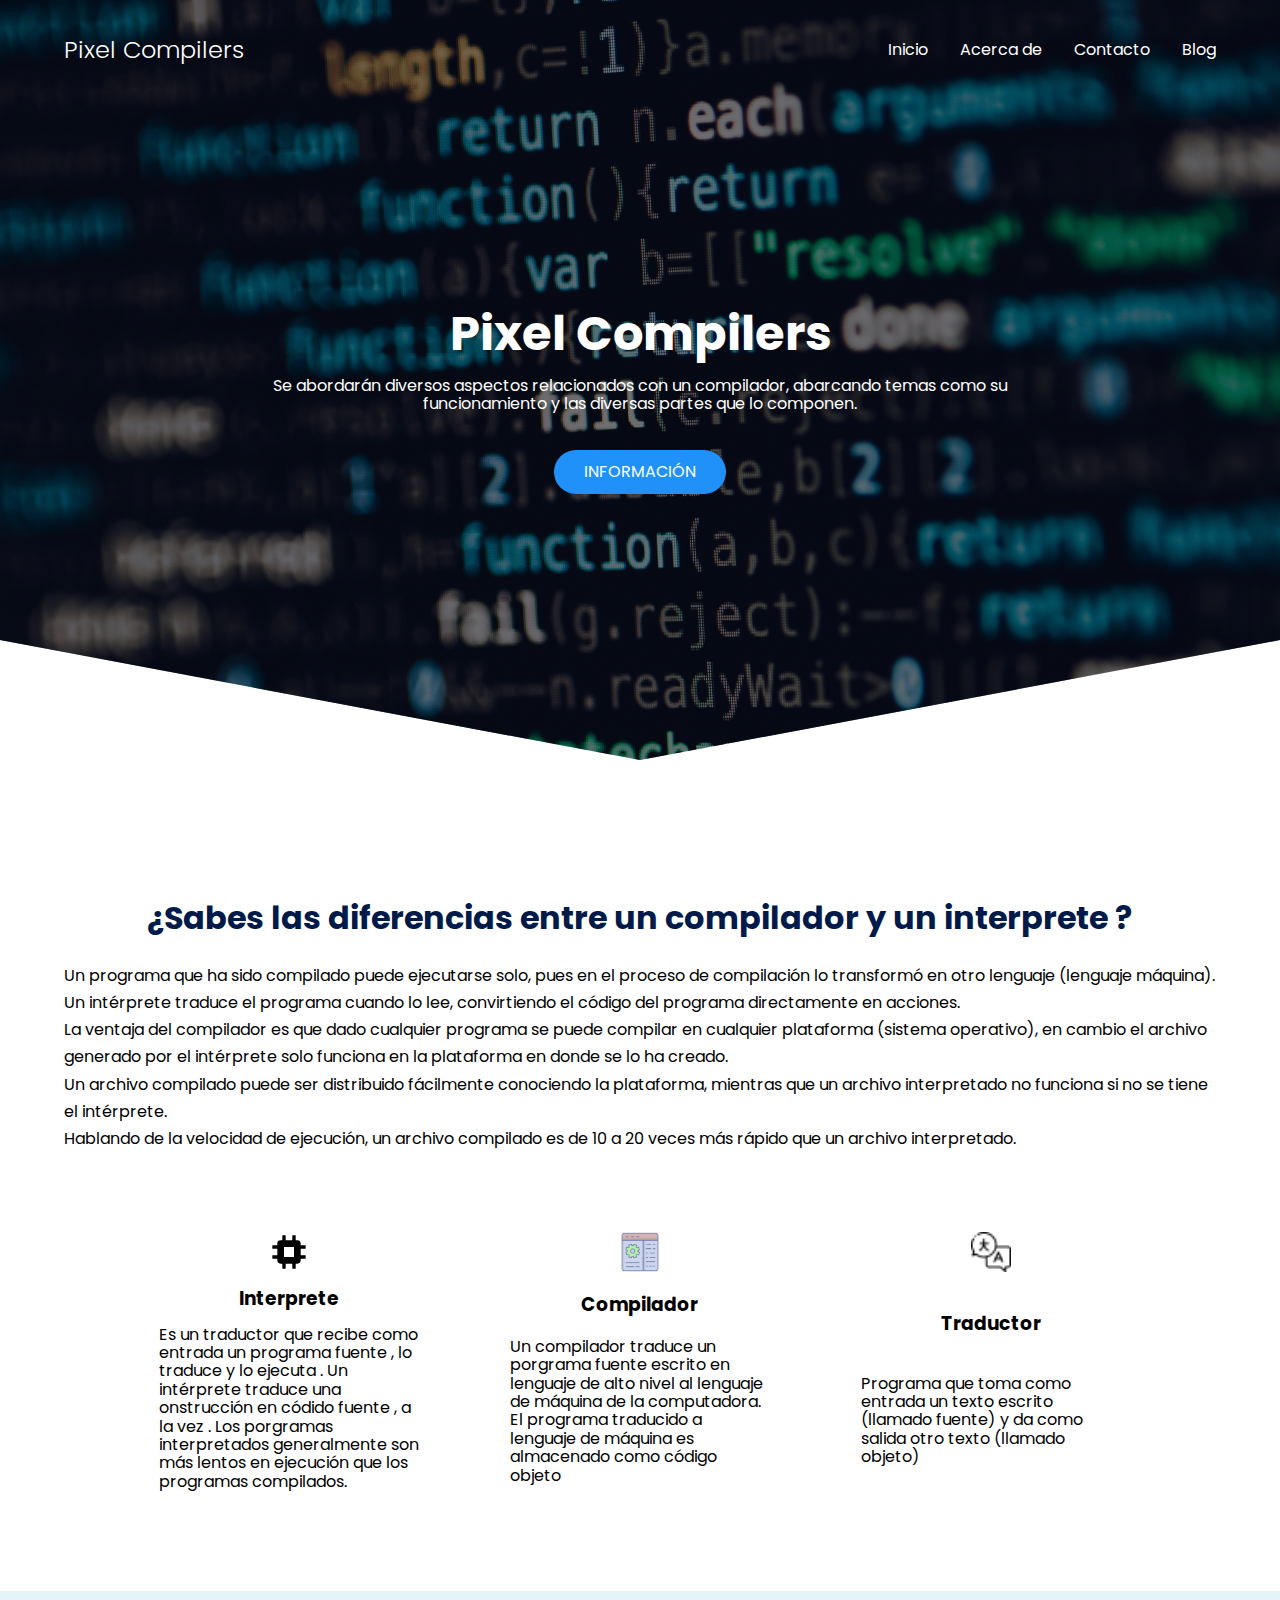
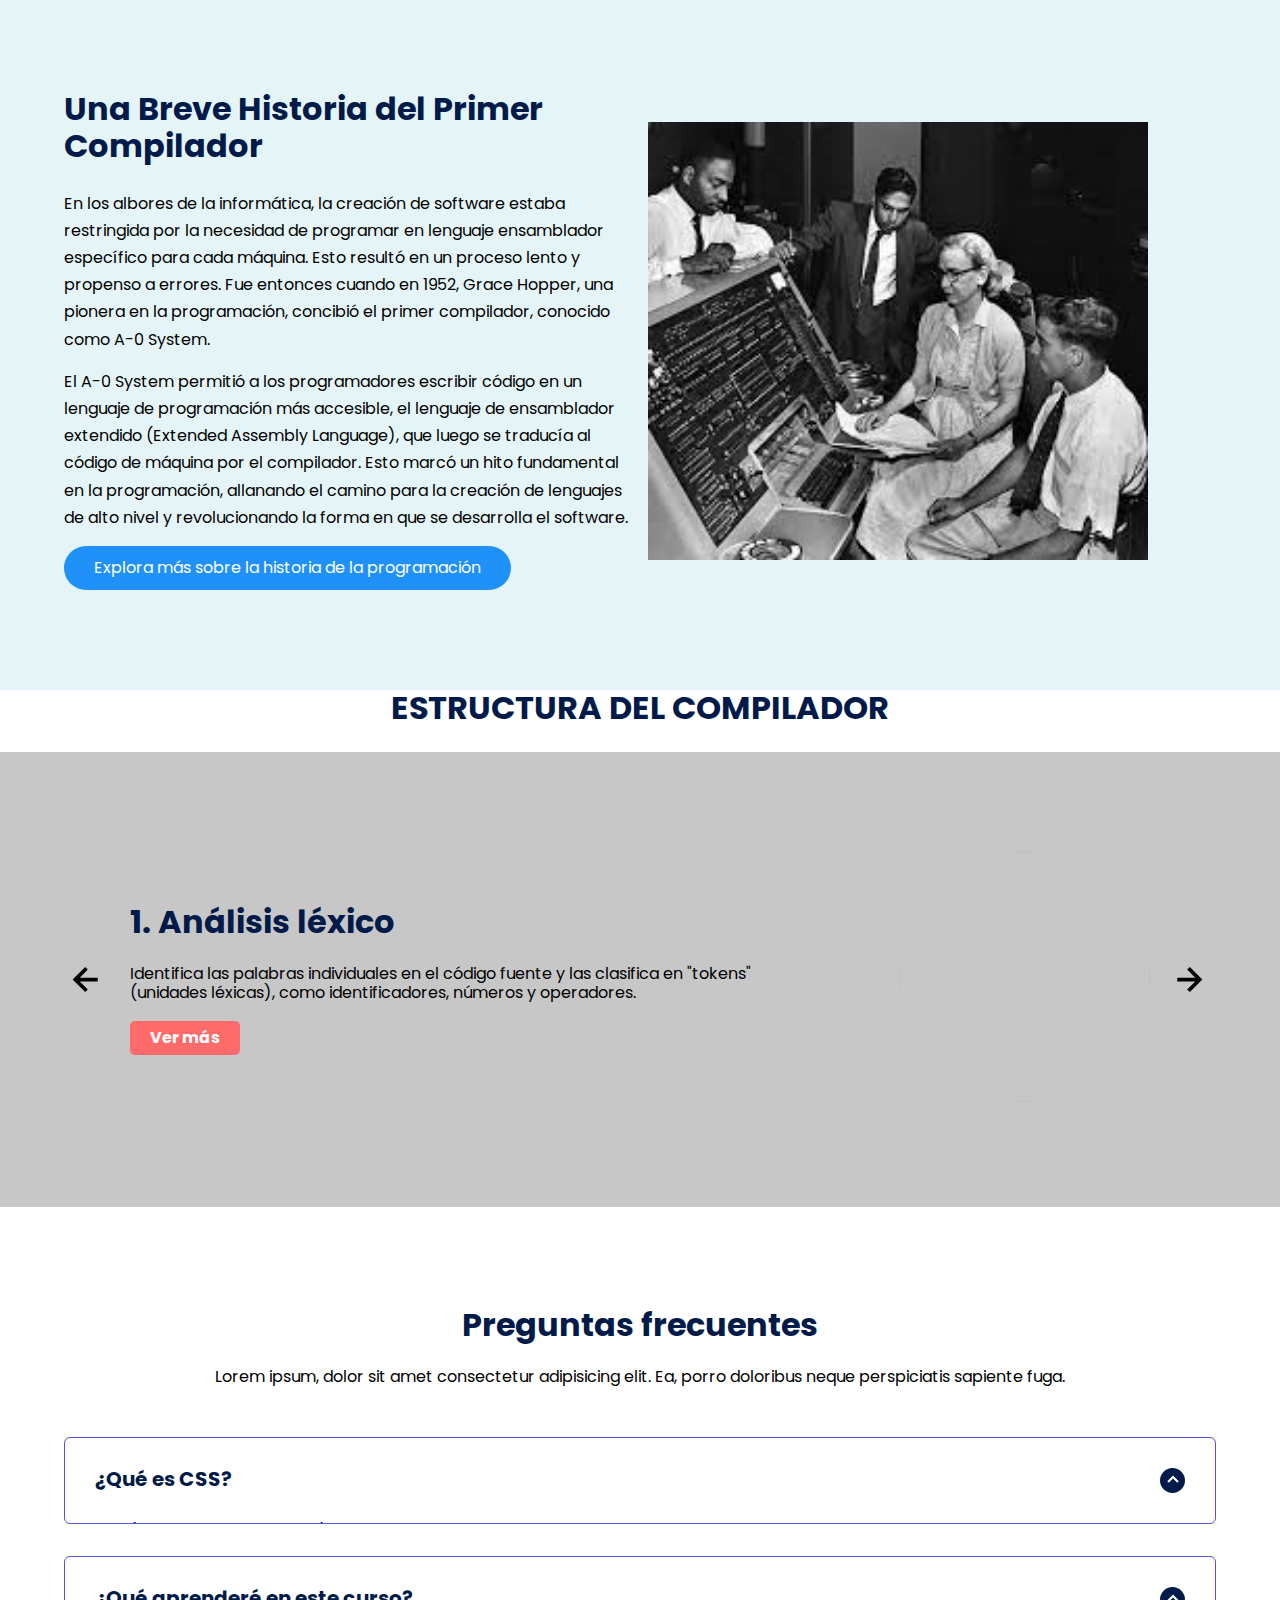
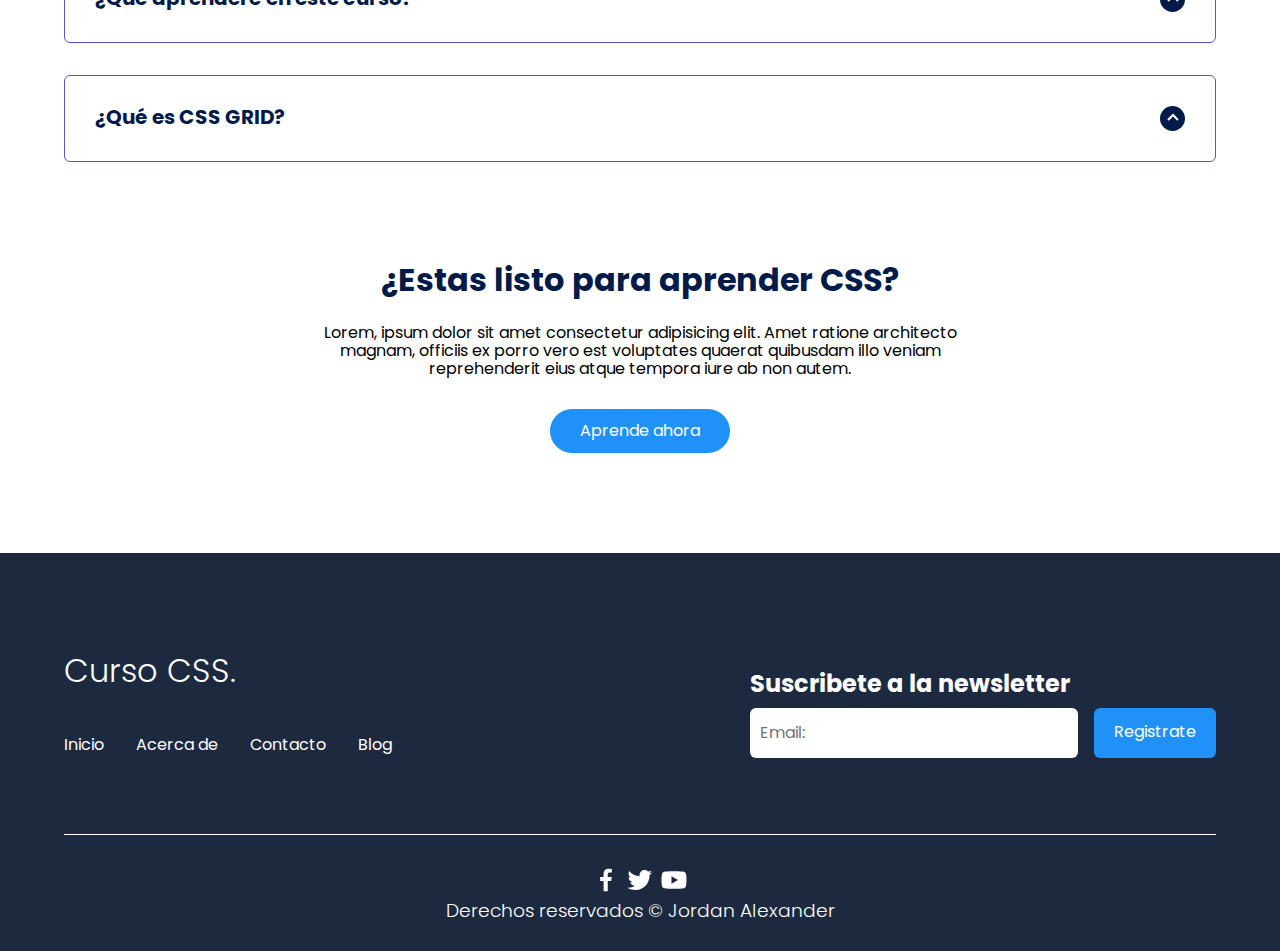
==== index.html @ ca8b0564 "Add files via upload" ====
<!DOCTYPE html>
<html lang="es">

<head>
    <meta charset="UTF-8">
    <meta http-equiv="X-UA-Compatible" content="IE=edge">
    <meta name="viewport" content="width=device-width, initial-scale=1.0">
    <title> Aprende sobre compiladores </title>
    <link rel="shortcut icon" href="./images/icono-epn.png" type="image/x-icon">
    <link rel="stylesheet" href="./css/normalize.css">
    <link rel="stylesheet" href="./css/estilos.css">

   <meta name="theme-color" content="#2091F9">

    <meta name="title" content="Aprende acerca de compiladores y como funcionan desde cero ">
</head>

<body>
    

    <header class="hero">
        <nav class="nav container">
            <div class="nav__logo">
                <h2 class="nav__title"> Pixel Compilers </h2>
            </div>

            <ul class="nav__link nav__link--menu">
                <li class="nav__items">
                    <a href="./index.html" class="nav__links">Inicio</a>
                </li>
                <li class="nav__items">
                    <a href="#" class="nav__links">Acerca de</a>
                </li>
                <li class="nav__items">
                    <a href="#" class="nav__links">Contacto</a>
                </li>
                <li class="nav__items">
                    <a href="#" class="nav__links">Blog</a>
                </li>

                <img src="./images/close.svg" class="nav__close">
            </ul>

            <div class="nav__menu">
                <img src="./images/menu.svg" class="nav__img">
            </div>
        </nav>

        <section class="hero__container container">
            <h1 class="hero__title"> Pixel Compilers </h1>
            <p class="hero__paragraph"> Se abordarán diversos aspectos relacionados con un compilador, abarcando temas como su funcionamiento y las diversas partes que lo componen. </p>
            <a href="#" class="cta">INFORMACIÓN</a>
        </section>
    </header>

    <main>
        <section class="container about">
            <h2 class="subtitle">¿Sabes las diferencias entre un  compilador y un interprete ?</h2>
            <p class="about__paragraph" style="text-align: left;">
                Un programa que ha sido compilado puede ejecutarse solo, pues en el proceso de compilación lo transformó en otro lenguaje (lenguaje máquina).<br>
                Un intérprete traduce el programa cuando lo lee, convirtiendo el código del programa directamente en acciones.<br>
                La ventaja del compilador es que dado cualquier programa se puede compilar en cualquier plataforma (sistema operativo), en cambio el archivo generado por el intérprete solo funciona en la plataforma en donde se lo ha creado.<br>
                Un archivo compilado puede ser distribuido fácilmente conociendo la plataforma, mientras que un archivo interpretado no funciona si no se tiene el intérprete.<br>
                Hablando de la velocidad de ejecución, un archivo compilado es de 10 a 20 veces más rápido que un archivo interpretado.<br>
            </p>

            <div class="about__main">
                <article class="about__icons">
                    <img src="./images/bx-question-mark.svg" class="about__icon">
                    <h3 class="about__title"> Interprete  </h3>
                    <p class="about__paragrah" style="text-align: left;"> Es un traductor que recibe como entrada un programa fuente , lo traduce y lo ejecuta . Un intérprete traduce una onstrucción en códido fuente , a la vez
                    . Los porgramas interpretados generalmente son más lentos en ejecución que los programas compilados.</p>
                </article>

                <article class="about__icons">
                    <img src="./images/web.png" class="about__icon">
                    <h3 class="about__title">Compilador </h3>
                    <p class="about__paragrah" style="text-align: left;"> Un compilador traduce un porgrama fuente escrito en lenguaje de alto nivel al lenguaje de máquina de la computadora. El programa traducido a lenguaje de máquina es almacenado como código objeto  </p>
                </article>

                <article class="about__icons">
                    <img src="./images/traduccion.png" class="about__icon">
                    <h3 class="about__title"> Traductor</h3>
                    <p class="about__paragrah" style="text-align: left;"> Programa que toma como entrada un texto escrito
                        (llamado fuente) y da como salida otro texto (llamado objeto)</p>
                </article>
            </div>
        </section>


        <section class="knowledge">
            <div class="knowledge__container container">
                <div class="knowledge__texts">
                    <h2 class="subtitle">Una Breve Historia del Primer Compilador</h2>
                    <p class="knowledge__paragraph">En los albores de la informática, la creación de software estaba restringida
                        por la necesidad de programar en lenguaje ensamblador específico para cada máquina. Esto resultó en
                        un proceso lento y propenso a errores. Fue entonces cuando en 1952, Grace Hopper, una pionera en la
                        programación, concibió el primer compilador, conocido como A-0 System.</p>
                    <p class="knowledge__paragraph">El A-0 System permitió a los programadores escribir código en un lenguaje de
                        programación más accesible, el lenguaje de ensamblador extendido (Extended Assembly Language), que
                        luego se traducía al código de máquina por el compilador. Esto marcó un hito fundamental en la
                        programación, allanando el camino para la creación de lenguajes de alto nivel y revolucionando la forma
                        en que se desarrolla el software.</p>
                    <a href="index2.html" class="cta">Explora más sobre la historia de la programación</a>
                </div>

                <figure class="knowledge__picture">
                    <img src="./images/descarga.jpeg" class="knowledge__img">
                </figure>
            </div>
        </section>

        <section class="questions container1">
            <h2 class="subtitle">ESTRUCTURA DEL COMPILADOR</h2>
        </section >
        <section class="testimony">

            <div class="testimony__container container">

                <img src="./images/leftarrow.svg" class="testimony__arrow" id="before">

                <section class="testimony__body testimony__body--show" data-id="1">
                    <div class="testimony__texts">
                        <h2 class="subtitle"> 1. Análisis léxico </h2>
                        <p class="testimony__review">Identifica las palabras individuales en el código fuente y las clasifica en "tokens" (unidades léxicas), como identificadores, números y operadores.
                        </p>
                        <br>
                        <a href="index3.html#AnalisisL" class="custom-button">Ver más</a>
                    </div>

                    <figure class="testimony__picture">
                        <img src="./images/imagenEjemplo.jpg" class="testimony__img">
                    </figure>
                </section>

                <section class="testimony__body" data-id="2">
                    <div class="testimony__texts">
                        <h2 class="subtitle"> 2. Parsing </h2>
                        <p class="testimony__review">Examina la estructura gramatical del código fuente para determinar si sigue las reglas sintácticas del lenguaje de programación.
                            Genera un árbol de análisis sintáctico que representa la jerarquía de las expresiones y las instruccione</p>
                        <br>
                        <a href="index3.html#Parser" class="custom-button">Ver más</a>
                    </div>

                    <figure class="testimony__picture">
                        <img src="./images/imagen%20parsing.png" class="testimony__img">
                    </figure>
                </section>

                <section class="testimony__body" data-id="3">
                    <div class="testimony__texts">
                        <h2 class="subtitle"> 3. Semantic Analysis </h2>
                        <p class="testimony__review">Comprueba el significado y la coherencia del código más allá de la gramática. Asegura que las instrucciones tengan sentido y cumplan con las reglas semánticas del lenguaje</p>
                        <br>
                        <a href="index3.html#Semantica" class="custom-button">Ver más</a>
                    </div>

                    <figure class="testimony__picture">
                        <img src="./images/visto.png" class="testimony__img">
                    </figure>
                </section>

                <section class="testimony__body" data-id="4">
                    <div class="testimony__texts">
                        <h2 class="subtitle"> 4. Optimization </h2>
                        <p class="testimony__review">Realiza mejoras en el código intermedio generado por el compilador para lograr
                            una mayor eficiencia en términos de tiempo de ejecución o uso de recursos.</p>
                        <br>
                        <a href="index3.html#Optimizacion" class="custom-button">Ver más</a>
                    </div>

                    <figure class="testimony__picture">
                        <img src="./images/optimizacion.png" class="testimony__img">
                    </figure>
                </section>


                <section class="testimony__body" data-id="5">
                    <div class="testimony__texts">
                        <h2 class="subtitle"> 5. Code Generation </h2>
                        <p class="testimony__review"> Convierte el código fuente y la representación interna en código de máquina o en un lenguaje intermedio que puede ser ejecutado por una máquina.</p>
                      <br>
                        <a href="index3.html#GeneracionCode" class="custom-button">Ver más</a>
                    </div>

                    <figure class="testimony__picture">
                        <img src="./images/process_5034859.png" class="testimony__img">
                    </figure>
                </section>







                <img src="./images/rightarrow.svg" class="testimony__arrow" id="next">
            </div>
        </section>

        <section class="questions container">
            <h2 class="subtitle">Preguntas frecuentes</h2>
            <p class="questions__paragraph">Lorem ipsum, dolor sit amet consectetur adipisicing elit. Ea, porro
                doloribus neque perspiciatis sapiente fuga.</p>

            <section class="questions__container">
                <article class="questions__padding">
                    <div class="questions__answer">
                        <h3 class="questions__title">¿Qué es CSS?
                            <span class="questions__arrow">
                                <img src="./images/arrow.svg" class="questions__img">
                            </span>
                        </h3>

                        <p class="questions__show">CSS (Cascading Style Sheets) es un lenguaje de diseño utilizado para 
                            describir la presentación y el estilo de un documento HTML. Permite controlar la apariencia de 
                            los elementos en una página web, como el color, la fuente, el tamaño y la disposición de los 
                            elementos. CSS se utiliza para separar el contenido de un documento HTML de su presentación, 
                            lo que facilita la creación de sitios web con un diseño coherente y profesional. Con CSS, los 
                            desarrolladores pueden crear estilos reutilizables y aplicarlos a múltiples páginas, lo que 
                            ahorra tiempo y esfuerzo en el desarrollo web.</p>
                    </div>
                </article>

                <article class="questions__padding">
                    <div class="questions__answer">
                        <h3 class="questions__title">¿Qué aprenderé en este curso?
                            <span class="questions__arrow">
                                <img src="./images/arrow.svg" class="questions__img">
                            </span>
                        </h3>

                        <p class="questions__show">Este curso de CSS enseñará a los estudiantes los fundamentos y conceptos 
                            clave de este lenguaje de diseño web. Aprenderán a aplicar estilos a diferentes elementos HTML, 
                            controlar propiedades como el color y la tipografía, y utilizar técnicas de diseño responsive y 
                            posicionamiento. Al finalizar el curso, los estudiantes estarán capacitados para diseñar y 
                            estilizar páginas web de manera efectiva, creando sitios visualmente atractivos y funcionales.</p>
                    </div>
                </article>

                <article class="questions__padding">
                    <div class="questions__answer">
                        <h3 class="questions__title">¿Qué es CSS GRID?
                            <span class="questions__arrow">
                                <img src="./images/arrow.svg" class="questions__img">
                            </span>
                        </h3>

                        <p class="questions__show">CSS Grid es un sistema de diseño bidimensional que permite crear diseños 
                            complejos y estructurados en una página web. Con CSS Grid, se pueden definir filas y columnas 
                            para organizar y posicionar elementos de manera precisa, creando diseños flexibles y responsivos. 
                            Este sistema proporciona un control total sobre la ubicación y el tamaño de los elementos, 
                            permitiendo crear diseños de varias capas y alineaciones personalizadas. CSS Grid es una 
                            herramienta poderosa que simplifica la creación de diseños sofisticados y adaptables, mejorando 
                            la experiencia de diseño y la flexibilidad en la construcción de sitios web.</p>
                    </div>
                </article>
            </section>

            <section class="questions__offer">
                <h2 class="subtitle">¿Estas listo para aprender CSS?</h2>
                <p class="questions__copy">Lorem, ipsum dolor sit amet consectetur adipisicing elit. Amet ratione
                    architecto magnam, officiis ex porro vero est voluptates quaerat quibusdam illo veniam reprehenderit
                    eius atque tempora iure ab non autem.</p>
                <a href="#" class="cta">Aprende ahora</a>
            </section>
        </section>
    </main>

    <footer class="footer">
        <section class="footer__container container">
            <nav class="nav nav--footer">
                <h2 class="footer__title">Curso CSS.</h2>

                <ul class="nav__link nav__link--footer">
                    <li class="nav__items">
                        <a href="#" class="nav__links">Inicio</a>
                    </li>
                    <li class="nav__items">
                        <a href="#" class="nav__links">Acerca de</a>
                    </li>
                    <li class="nav__items">
                        <a href="#" class="nav__links">Contacto</a>
                    </li>
                    <li class="nav__items">
                        <a href="#" class="nav__links">Blog</a>
                    </li>
                </ul>
            </nav>

            <form class="footer__form" action="https://formspree.io/f/mknkkrkj" method="POST">
                <h2 class="footer__newsletter">Suscribete a la newsletter</h2>
                <div class="footer__inputs">
                    <input type="email" placeholder="Email:" class="footer__input" name="_replyto">
                    <input type="submit" value="Registrate" class="footer__submit">
                </div>
            </form>
        </section>

        <section class="footer__copy container">
            <div class="footer__social">
                <a href="#" class="footer__icons"><img src="./images/facebook.svg" class="footer__img"></a>
                <a href="#" class="footer__icons"><img src="./images/twitter.svg" class="footer__img"></a>
                <a href="#" class="footer__icons"><img src="./images/youtube.svg" class="footer__img"></a>
            </div>

            <h3 class="footer__copyright">Derechos reservados &copy; Jordan Alexander</h3>
        </section>
    </footer>

    <script src="./js/slider.js"></script>
    <script src="./js/questions.js"></script>
    <script src="./js/menu.js"></script>
</body>
---- css/estilos.css ----
@import url('https://fonts.googleapis.com/css2?family=Poppins:wght@300;400;600;700&display=swap');

:root {
    --padding-container: 100px 0;
    --color-title: #001A49;
}

body {
    font-family: 'Poppins', sans-serif;
}

.container {
    width: 90%;
    max-width: 1200px;
    margin: 0 auto;
    overflow: hidden;
    padding: var(--padding-container);
}
  

.hero {
    width: 100%;
    height: 100vh;
    min-height: 600px;
    max-height: 800px;
    position: relative;
    display: grid;
    grid-template-rows: 100px 1fr;
    color: #fff;
}

.hero::before {
    content: "";
    position: absolute;
    top: 0;
    left: 0;
    width: 100%;
    height: 100%;
    background-image: linear-gradient(180deg, #0000008c 0%, #0000008c 100%), url('../images/imagenINicio.jpg');
    background-size: cover;
    clip-path: polygon(0 0, 100% 0, 100% 80%, 50% 95%, 0 80%);
    z-index: -1;
}

/*PAGINA HISTORIA */

.hero2 {
    position: relative;
    text-align: center;
    color: white;
    padding: 4rem 0;
}

.hero2::before {
    content: "";
    position: absolute;
    top: 0;
    left: 0;
    width: 100%;
    height: 100%;
    background-image: linear-gradient(180deg, #0000008c 0%, #0000008c 100%), url('../images/imagenEjemplo.jpg');
    background-size: cover;
    z-index: -1;
}

.hero2 h1 {
    font-size: 2.5rem;
    margin-bottom: 1rem;
}

.hero2 p {
    font-size: 1.2rem;
    line-height: 1.6;
    margin-bottom: 2rem;
}

.button {
    display: inline-block;
    padding: 0.5rem 1.5rem;
    background-color: #2091F9;
    color: white;
    text-decoration: none;
    border-radius: 5px;
    transition: background-color 0.3s;
}

.button:hover {
    background-color: #156ab6;
}


/* Nav */








/* Nav */

.nav {
    --padding-container: 0;
    height: 100%;
    display: flex;
    align-items: center;
}

.nav__title {
    font-weight: 300;
}

.nav__link {
    margin-left: auto;
    padding: 0;
    display: grid;
    grid-auto-flow: column;
    grid-auto-columns: max-content;
    gap: 2em;
}

.nav__items {
    list-style: none;
}

.nav__links {
    color: #fff;
    text-decoration: none;
}

.nav__menu {
    margin-left: auto;
    cursor: pointer;
    display: none;
}

.nav__img {
    display: block;
    width: 30px;
}


.nav__close {
    display: var(--show, none);
}


/* Hero container */

.hero__container {
    max-width: 800px;
    --padding-container: 0;
    display: grid;
    grid-auto-rows: max-content;
    align-content: center;
    gap: 1em;
    padding-bottom: 100px;
    text-align: center;
}

.hero__title {
    font-size: 3rem;
}

.hero__paragraph {
    margin-bottom: 20px;
}
/*sad a*/
.cta {
    display: inline-block;
    background-color: #2091F9;
    justify-self: center;
    color: #fff;
    text-decoration: none;
    padding: 13px 30px;
    border-radius: 32px;
}




.custom-button {
    display: inline-block;
    background-color: #FF6B6B;
    color: #fff;
    text-decoration: none;
    padding: 8px 20px;
    border: none;
    border-radius: 5px;
    font-weight: bold;
    transition: background-color 0.3s ease;
    cursor: pointer;
}

.custom-button:hover {
    background-color: #E05050;
}


/* About */

.about {
    text-align: center;
}

.subtitle {
    color: var(--color-title);
    font-size: 2rem;
    margin-bottom: 25px;
}


.about__paragraph {
    line-height: 1.7;
}

.about__main {
    padding-top: 80px;
    display: grid;
    width: 90%;
    margin: 0 auto;
    gap: 1em;
    overflow: hidden;
    grid-template-columns: repeat(auto-fit, minmax(260px, auto));
}


.about__icons {
    display: grid;
    gap: 1em;
    justify-items: center;
    width: 260px;
    overflow: hidden;
    margin: 0 auto;
}

.about__icon {
    width: 40px;
}

/* Knowledge */

.knowledge {
    background-color: #add8e6; /* Azul fuerte */
    background-image: radial-gradient(#add8e6 0.5px, transparent 0.5px), radial-gradient(#add8e6 0.5px, #e5f5f7 0.5px); /* Degradado en tonos de celeste pastel */
    background-size: 20px 20px;
    background-position: 0 0, 10px 10px;
    overflow: hidden;
}





.knowledge__container{
    display: grid;
    grid-template-columns: 1fr 1fr;
    gap: 1em;
    align-items: center;
}

.knowledge__picture{
    max-width: 500px;
}

.knowledge__paragraph{
    line-height: 1.7;
    margin-bottom: 15px;
}

.knowledge__img{
    width: 100%;
    display: block;
}

/* price */

.price{
    text-align: center;
}

.price__table{
    padding-top: 60px;
    display: flex;
    flex-wrap: wrap;
    gap: 2.5em;
    justify-content: space-evenly;
    align-items: center;
}

.price__element{
    background-color: #e5e5f7;
    text-align: center;
    border-radius: 10px;
    width: 330px;
    padding: 40px;
    --color-plan: #696871;
    --color-price: #1D293F;
    --bg-cta: #fff;
    --color-cta: #5454D4;
    --color-items: #696871;
}

.price__element--best{
    width: 370px;
    padding: 60px 40px;
    background-color: #ff7143;
    --color-plan: rgb(255 255 255 / 75%);
    --color-price: #fff;
    --bg-cta: #9F3919;
    --color-cta: #FFF;
    --color-items: #fff;
}


.price__name{
    color: var(--color-plan);
    margin-bottom: 15px;
    font-weight: 300;
}

.price__price{
    font-size: 2.5rem;
    color: var(--color-price);
}

.price__items{
    margin-top: 35px;
    display: grid;
    gap: 1em;
    font-weight: 300;
    font-size: 1.2rem;
    margin-bottom: 50px;
    color: var(--color-items);
}

.price__cta{
    display: block;
    padding: 20px 0;
    border-radius: 10px;
    text-decoration: none;
    background-color: var(--bg-cta);
    font-weight: 600;
    color: var(--color-cta);
    box-shadow: 0 0 1px rgba(0, 0, 0, 0.5);
}

/* Testimony */

.testimony{
    background-color: rgba(2, 2, 2, 0.22);

}

.testimony__container{
    display: grid;
    grid-template-columns: 50px 1fr 50px;
    gap: 1em;
    align-items: center;
    position: relative;
}

.testimony__body{
    display: grid;
    grid-template-columns: 1fr max-content;
    justify-content: space-between;
    align-items: center;
    gap: 2em;
    grid-column: 2/3;
    grid-row: 1/2;
    opacity: 0;
    pointer-events: none;
}


.testimony__body--show{
    pointer-events: unset;
    opacity: 1;
    transition: opacity 1.5s ease-in-out;
}

.testimony__img{
    width: 250px;
    height: 250px;
    border-radius: 50%;
    object-fit: cover;
    object-position: 50% 30%;
}

.testimony__texts{
    max-width: 700px;
}

.testimony__course{
    background-color: black;
    color: #fff;
    display: inline-block;
    padding: 5px;
}

.testimony__arrow{
    width: 90%;
    cursor: pointer;
}

/* Questions */

.questions {
    text-align: center;
}

.questions__container {
    display: grid;
    gap: 2em;
    padding-top: 50px;
    padding-bottom: 100px;
}

.questions__padding {
    padding: 0;
    transition: padding .3s;
    border: 1px solid #5454D4;
    border-radius: 6px;
}

.questions__padding--add {
    padding-bottom: 30px;
}

.questions__answer {
    padding: 0 30px 0;
    overflow: hidden;
}

.questions__title {
    text-align: left;
    display: flex;
    font-size: 20px;
    padding: 30px 0 30px;
    cursor: pointer;
    color: var(--color-title);
    justify-content: space-between;
}

.questions__arrow {
    border-radius: 50%;
    background-color: var(--color-title);
    width: 25px;
    height: 25px;
    display: flex;
    justify-content: center;
    align-items: center;
    align-self: flex-end;
    margin-left: 100px;
    transition: transform .3s;
}

.questions__arrow--rotate {
    transform: rotate(180deg);
}

.questions__show {
    text-align: left;
    height: 0;
    transition: height .3s;
}

.questions__img {
    display: block;
}

.questions__copy {
    width: 60%;
    margin: 0 auto;
    margin-bottom: 30px;
}

/* Footer */

.footer{
    background-color: #1D293F;
}

.footer__title{
    font-weight: 300;
    font-size: 2rem;
    margin-bottom: 30px;
}

.footer__title, .footer__newsletter{
    color: #fff;
}


.footer__container{
    display: flex;
    justify-content: space-between;
    align-items: center;
    border-bottom: 1px solid #fff;
    padding-bottom: 60px;
}

.nav--footer{
    padding-bottom: 20px;
    display: grid;
    gap: 1em;
    grid-auto-flow: row;
    height: 100%;
}

.nav__link--footer{
    display: flex;
    margin: 0;
    margin-right: 20px;
    flex-wrap: wrap;
}

.footer__inputs{
    margin-top: 10px;
    display: flex;
    overflow: hidden;
}

.footer__input{
    background-color: #fff;
    height: 50px;
    display: block;
    padding-left: 10px;
    border-radius: 6px;
    font-size: 1rem;
    outline: none;
    border: none;
    margin-right: 16px;
}

.footer__submit{
    margin-left: auto;
    display: inline-block;
    height: 50px;
    padding: 0 20px ;
    background-color: #2091F9;
    border: none;
    font-size: 1rem;
    color: #fff;
    border-radius: 6px;
    cursor: pointer;
}

.footer__copy{
    --padding-container: 30px 0;
    text-align: center;
    color: #fff;
}

.footer__copyright{
    font-weight: 300;
}

.footer__icons{
    margin-bottom: 10px;
}

.footer__img{
    width: 30px;
}

/* Media queries */

@media (max-width:800px){
    .nav__menu{
        display: block;
    }

    .nav__link--menu{
        position: fixed;
        background-color: #000;
        top: 0;
        left: 0;
        height: 100%;
        width: 100%;
        display: flex;
        flex-direction: column;
        justify-content: space-evenly;
        align-items: center;
        z-index: 100;
        opacity: 0;
        pointer-events: none;
        transition: .7s opacity;
    }

    .nav__link--show{
        --show: block;
        opacity:1 ;
        pointer-events: unset;
    }

    .nav__close{
        position: absolute;
        top: 30px;
        right: 30px;
        width: 30px;
        cursor: pointer;
    }

    .hero__title{
        font-size: 2.5rem;
    }


    .about__main{
        gap: 2em;
    }

    .about__icons:last-of-type{
        grid-column: 1/-1;
    }


    .knowledge__container{
        grid-template-columns: 1fr;
        grid-template-rows: max-content 1fr;
        gap: 3em;
        text-align: center;
    }

    .knowledge__picture{
        grid-row: 1/2;
        justify-self: center;
    }

    .testimony__container{
        grid-template-columns: 30px 1fr 30px;
    }

    .testimony__body{
        grid-template-columns: 1fr;
        grid-template-rows: max-content max-content;
        gap: 3em;
        justify-items:center ;
    }


    .testimony__img{
        width: 200px;
        height: 200px;
        
    }

    .questions__copy{
        width: 100%;
    }

    .footer__container{
        flex-wrap: wrap;
    }

    .nav--footer{
        width: 100%;
        justify-items: center;
    }

    .nav__link--footer{
        width: 100%;
        justify-content: space-evenly;
        margin: 0;
    }

    .footer__form{
        width: 100%;
        justify-content: space-evenly;
    }

    .footer__input{
        flex: 1;
    }

}

@media (max-width:600px){
    .hero__title{
        font-size: 2rem;
    }

    .hero__paragraph{
        font-size: 1rem;
    }

    .subtitle{
        font-size: 1.8rem;
    }

    .price__element{
        width: 90%;
    }

    .price__element--best{
        width: 90%;
        /* padding: 40px; */
    }

    .price__price{
        font-size: 2rem;
    }

    .testimony{
        --padding-container: 60px 0;
    }

    .testimony__container{
        grid-template-columns: 28px 1fr 28px;
        gap: .9em;
    }

    .testimony__arrow{
        width: 100%;
    }

    .testimony__course{
        margin-top: 15px;
    }

    .questions__title{
        font-size: 1rem;
    }

    .footer__title{
        justify-self: start;
        margin-bottom: 15px;
    }

    .nav--footer{
        padding-bottom: 60px;
    }

    .nav__link--footer{
        justify-content: space-between;
    }

    .footer__inputs{
        flex-wrap: wrap;
    }

    .footer__input{
        flex-basis: 100%;
        margin: 0;
        margin-bottom: 16px;
    }

    .footer__submit{
        margin-right: auto;
        margin-left: 0;
        

        /* 
        margin:0;
        width: 100%;
        */
    }


    .question1{
        text-align: center;
    }

    .questions__container1{
        display: grid;
        gap: 2em;
        padding-top: 50px;
        padding-bottom: 100px;
    }

    .parrafo-seccion {
        background-color: #f0f0f0;
        padding: 20px;
        border-radius: 10px;
        box-shadow: 0 2px 4px rgba(0, 0, 0, 0.1);
        margin-bottom: 20px;
    }

    .parrafo-seccion h2 {
        font-size: 24px;
        margin-bottom: 10px;
    }

    .parrafo-seccion p {
        font-size: 16px;
        line-height: 1.5;
    }


        
      


}
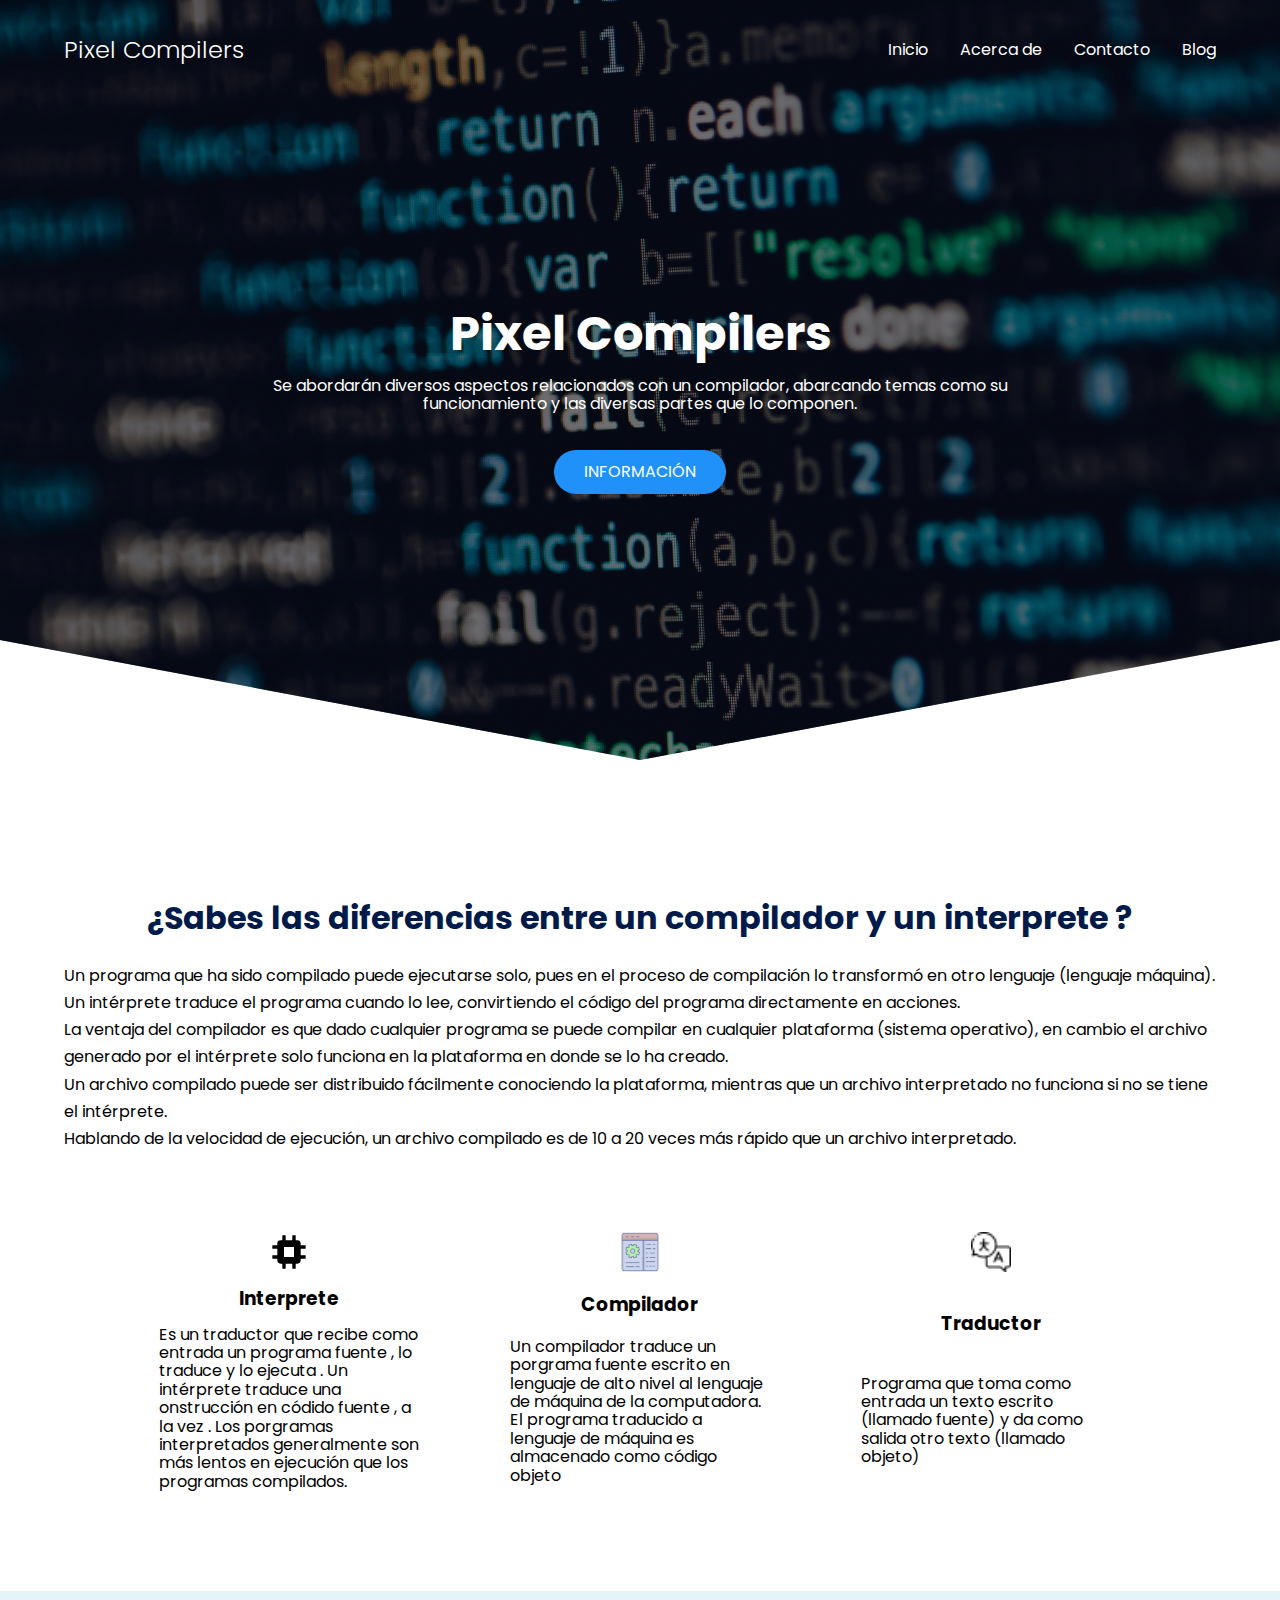
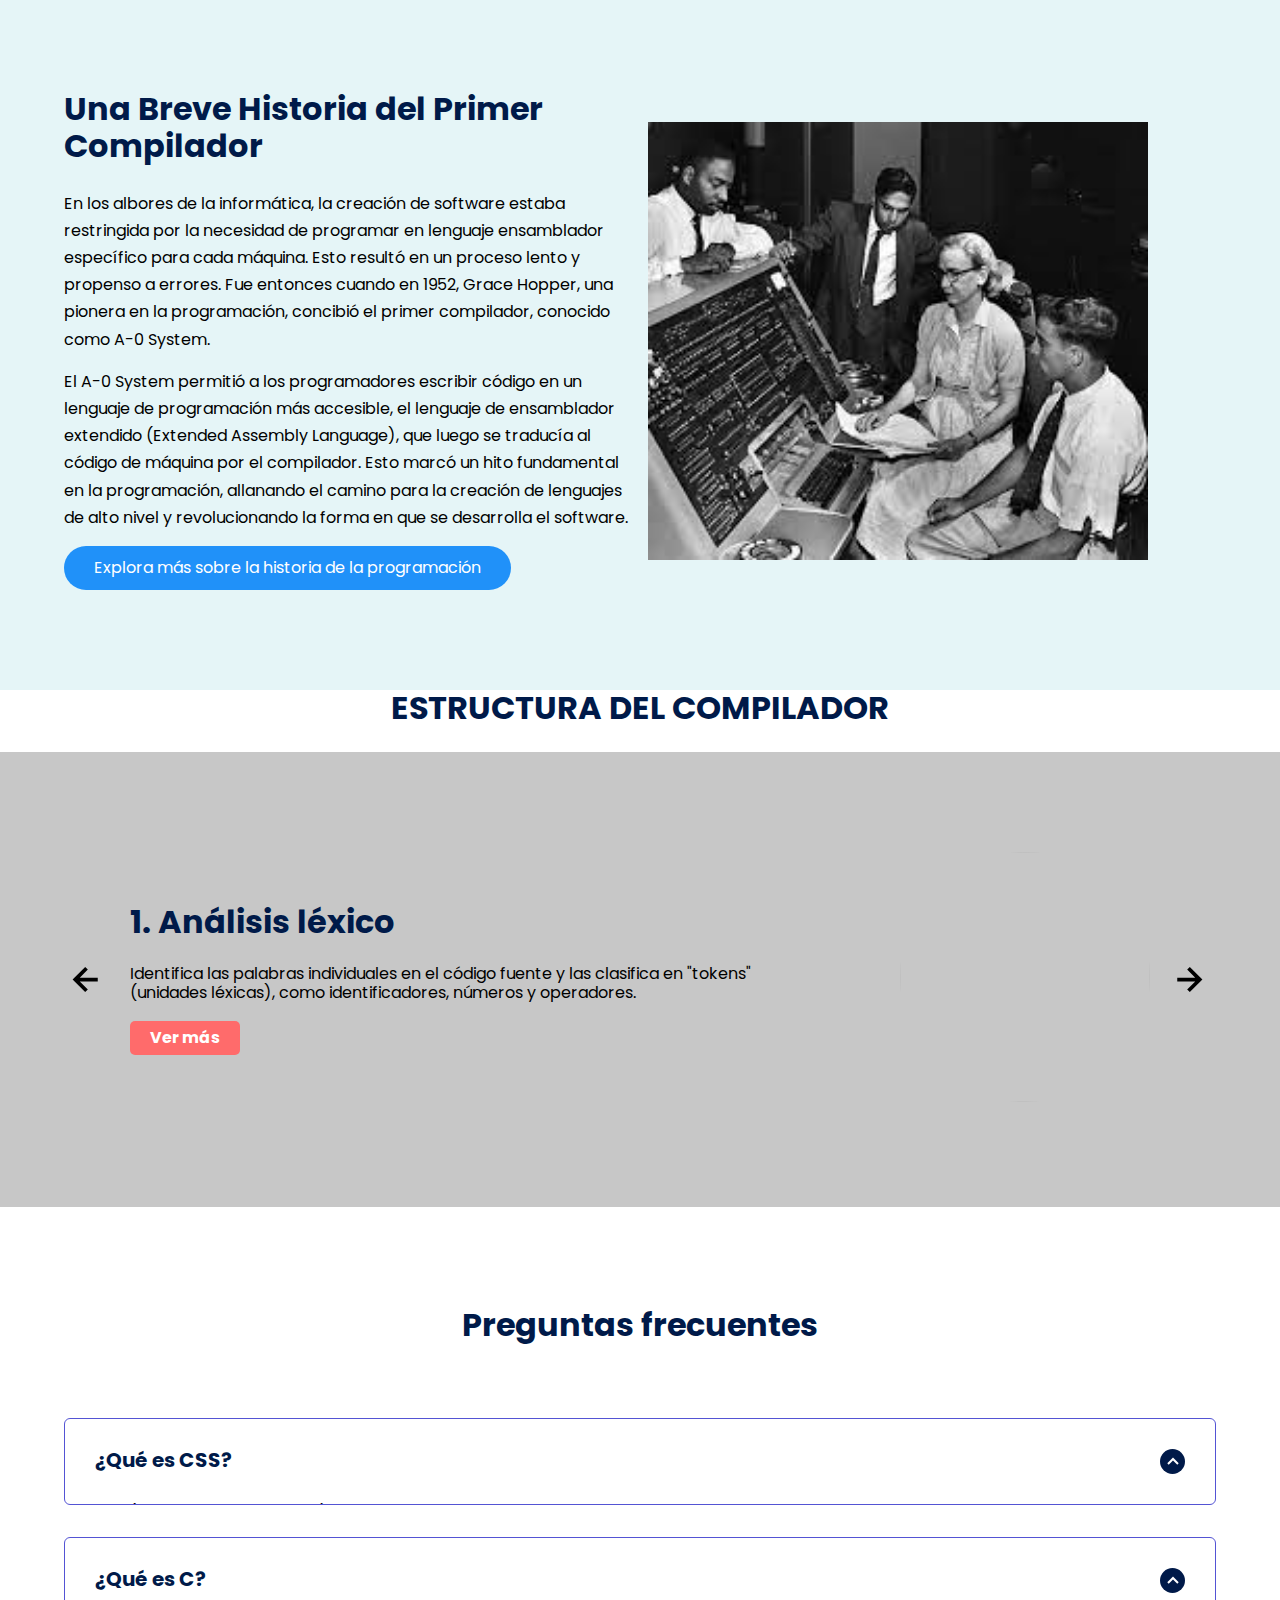
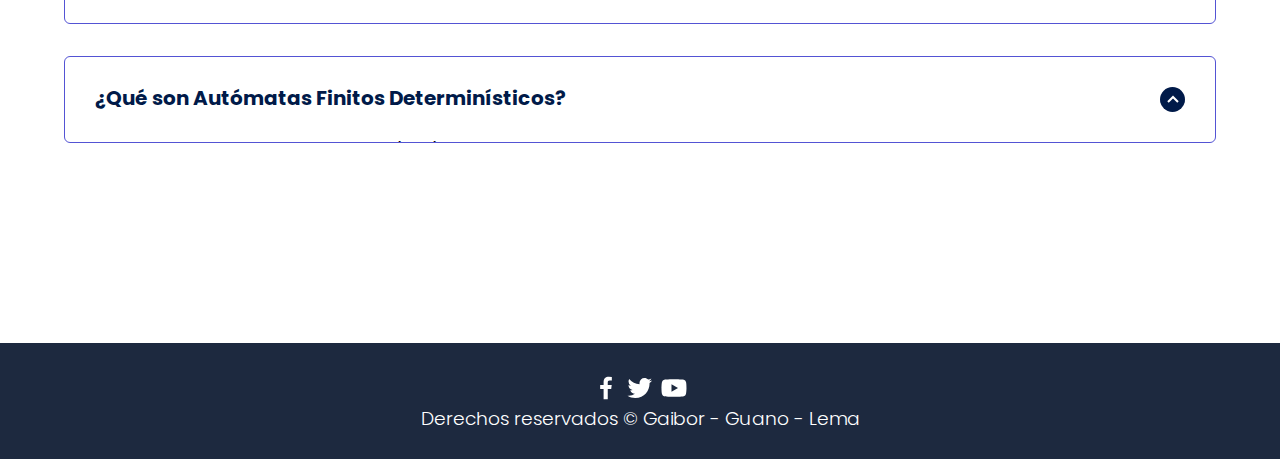
==== commit 9e7d4f80: "Actualización dle index" ====
--- a/index.html
+++ b/index.html
@@ -200,9 +200,6 @@
 
         <section class="questions container">
             <h2 class="subtitle">Preguntas frecuentes</h2>
-            <p class="questions__paragraph">Lorem ipsum, dolor sit amet consectetur adipisicing elit. Ea, porro
-                doloribus neque perspiciatis sapiente fuga.</p>
-
             <section class="questions__container">
                 <article class="questions__padding">
                     <div class="questions__answer">
@@ -224,78 +221,33 @@
 
                 <article class="questions__padding">
                     <div class="questions__answer">
-                        <h3 class="questions__title">¿Qué aprenderé en este curso?
+                        <h3 class="questions__title">¿Qué es C?
                             <span class="questions__arrow">
                                 <img src="./images/arrow.svg" class="questions__img">
                             </span>
                         </h3>
-
-                        <p class="questions__show">Este curso de CSS enseñará a los estudiantes los fundamentos y conceptos 
-                            clave de este lenguaje de diseño web. Aprenderán a aplicar estilos a diferentes elementos HTML, 
-                            controlar propiedades como el color y la tipografía, y utilizar técnicas de diseño responsive y 
-                            posicionamiento. Al finalizar el curso, los estudiantes estarán capacitados para diseñar y 
-                            estilizar páginas web de manera efectiva, creando sitios visualmente atractivos y funcionales.</p>
+                        <p class="questions__show">El lenguaje de programación C es un lenguaje de programación de alto nivel y propósito general que se utiliza ampliamente en el desarrollo de software. Fue creado en la década de 1970 por Dennis Ritchie en los laboratorios Bell. C se caracteriza por su eficiencia y su capacidad para acceder directamente a la memoria del sistema, lo que lo hace adecuado para el desarrollo de sistemas operativos y aplicaciones de bajo nivel. Además, C es un lenguaje estructurado que permite la modularidad y reutilización de código, lo que lo convierte en una opción popular para el desarrollo de programas grandes y complejos.</p>
                     </div>
                 </article>
 
                 <article class="questions__padding">
                     <div class="questions__answer">
-                        <h3 class="questions__title">¿Qué es CSS GRID?
+                        <h3 class="questions__title">¿Qué son Autómatas Finitos Determinísticos?
                             <span class="questions__arrow">
                                 <img src="./images/arrow.svg" class="questions__img">
                             </span>
                         </h3>
 
-                        <p class="questions__show">CSS Grid es un sistema de diseño bidimensional que permite crear diseños 
-                            complejos y estructurados en una página web. Con CSS Grid, se pueden definir filas y columnas 
-                            para organizar y posicionar elementos de manera precisa, creando diseños flexibles y responsivos. 
-                            Este sistema proporciona un control total sobre la ubicación y el tamaño de los elementos, 
-                            permitiendo crear diseños de varias capas y alineaciones personalizadas. CSS Grid es una 
-                            herramienta poderosa que simplifica la creación de diseños sofisticados y adaptables, mejorando 
-                            la experiencia de diseño y la flexibilidad en la construcción de sitios web.</p>
+                        <p class="questions__show">Los autómatas finitos determinísticos (AFD) son modelos matemáticos utilizados en ciencias de la computación y teoría de autómatas. Son máquinas abstractas que pueden aceptar o rechazar cadenas de símbolos de un lenguaje, siguiendo un conjunto de reglas predefinidas. Un AFD consta de un conjunto finito de estados, una entrada de símbolos, una función de transición que define cómo cambia de estado en respuesta a los símbolos de entrada y un conjunto de estados de aceptación. Cuando se le proporciona una cadena de entrada, el AFD comienza en un estado inicial y sigue las transiciones de estado hasta que alcanza un estado de aceptación o rechazo. Los AFD son utilizados en la implementación de compiladores, reconocimiento de patrones, análisis léxico y otras aplicaciones relacionadas con el procesamiento de lenguajes formales.</p>
                     </div>
                 </article>
             </section>
 
-            <section class="questions__offer">
-                <h2 class="subtitle">¿Estas listo para aprender CSS?</h2>
-                <p class="questions__copy">Lorem, ipsum dolor sit amet consectetur adipisicing elit. Amet ratione
-                    architecto magnam, officiis ex porro vero est voluptates quaerat quibusdam illo veniam reprehenderit
-                    eius atque tempora iure ab non autem.</p>
-                <a href="#" class="cta">Aprende ahora</a>
-            </section>
         </section>
     </main>
 
     <footer class="footer">
-        <section class="footer__container container">
-            <nav class="nav nav--footer">
-                <h2 class="footer__title">Curso CSS.</h2>
-
-                <ul class="nav__link nav__link--footer">
-                    <li class="nav__items">
-                        <a href="#" class="nav__links">Inicio</a>
-                    </li>
-                    <li class="nav__items">
-                        <a href="#" class="nav__links">Acerca de</a>
-                    </li>
-                    <li class="nav__items">
-                        <a href="#" class="nav__links">Contacto</a>
-                    </li>
-                    <li class="nav__items">
-                        <a href="#" class="nav__links">Blog</a>
-                    </li>
-                </ul>
-            </nav>
-
-            <form class="footer__form" action="https://formspree.io/f/mknkkrkj" method="POST">
-                <h2 class="footer__newsletter">Suscribete a la newsletter</h2>
-                <div class="footer__inputs">
-                    <input type="email" placeholder="Email:" class="footer__input" name="_replyto">
-                    <input type="submit" value="Registrate" class="footer__submit">
-                </div>
-            </form>
-        </section>
+        
 
         <section class="footer__copy container">
             <div class="footer__social">
@@ -304,7 +256,7 @@
                 <a href="#" class="footer__icons"><img src="./images/youtube.svg" class="footer__img"></a>
             </div>
 
-            <h3 class="footer__copyright">Derechos reservados &copy; Jordan Alexander</h3>
+            <h3 class="footer__copyright">Derechos reservados &copy; Gaibor - Guano - Lema</h3>
         </section>
     </footer>
 
